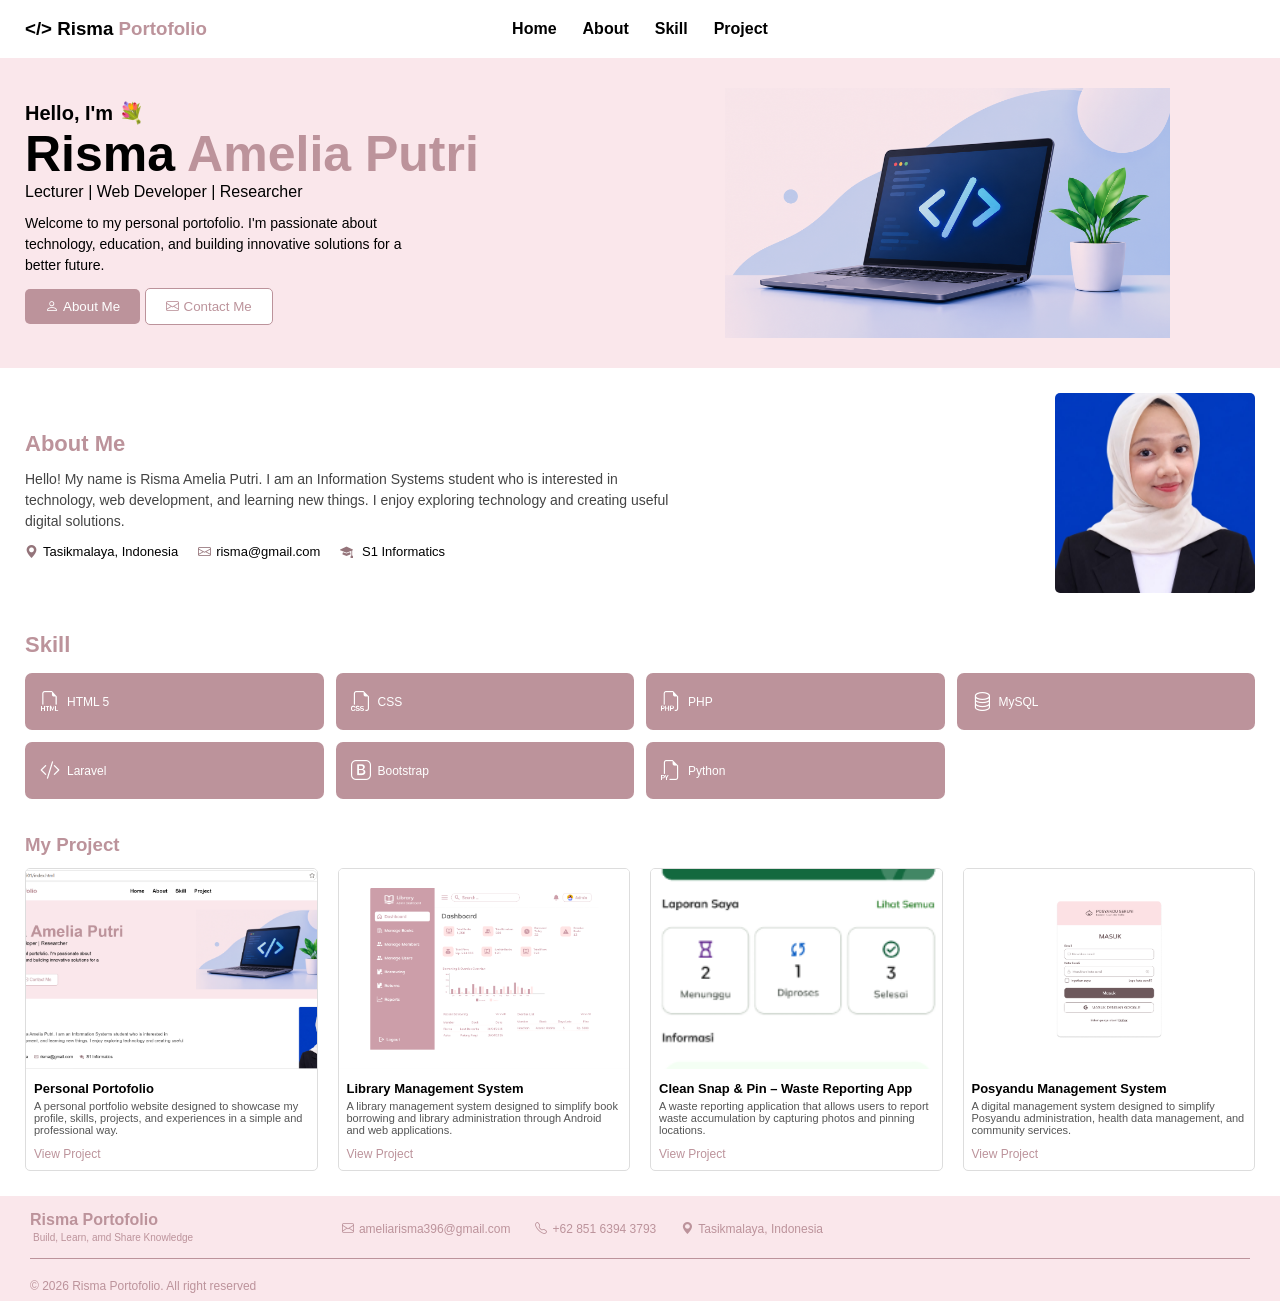
==== index.html @ c5d8715c "Memperbaiki file index.html" ====
<!DOCTYPE html>
<html lang="en">
<head>
    <meta charset="UTF-8">
    <meta name="viewport" content="width=device-width, initial-scale=1.0">
    <title>PORTOFOLIO - RISMA</title>
    <link rel="stylesheet" href="css/style.css">
    <link rel="stylesheet" href="https://cdn.jsdelivr.net/npm/bootstrap-icons@1.11.3/font/bootstrap-icons.min.css">
</head>
<body>
    <nav class="risma_navbar">
        <div class="risma_logo">
            <h3>&lt;/&gt; Risma <span>Portofolio</span></h3>
        </div>
    
        <ul>
            <li><a href="#">Home</a></li>
            <li><a href="#">About</a></li>
            <li><a href="#">Skill</a></li>
            <li><a href="#">Project</a></li>
        </ul>
    </nav>

    <section class="risma_hero">
        <div class="risma_hero-text">
            <h3>Hello, I'm 💐</h3>
            <h1>Risma <span>Amelia Putri</span></h1>
            <p class="risma_subtittle">Lecturer | Web Developer | Researcher</p>
            <p class="risma_description">Welcome to my personal portofolio. I'm passionate about technology, education, and building innovative solutions for a better future.</p>
            <button class="risma_btn-about"><i class="bi bi-person risma_icon"></i>About Me</button>
            <button class="risma_btn-contact"><i class="bi bi-envelope risma_icon"></i>Contact Me</button>
        </div>

        <div class="risma_hero-image">
            <img src="image/Laptop.png" alt="Laptop">
        </div>
    </section>

    <section class="risma_about_me">
        <div class="risma_about_text">
            <h3>About Me</h3>
            <p>Hello! My name is Risma Amelia Putri. I am an Information Systems student who is interested in technology, web development, and learning new things. I enjoy exploring technology and creating useful digital solutions.</p>

            <div class="risma_about_info">
                <span><i class="bi bi-geo-alt-fill"></i>Tasikmalaya, Indonesia</span>
                <span><i class="bi bi-envelope"></i>risma@gmail.com</span>
                <span><i class="bi bi-mortarboard-fill"></i> S1 Informatics</span>
            </div>
        </div>

        <div class="risma_about_image">
            <img src="image/2.jpeg" alt="Risma">
        </div>
    </section>

    <section class="risma_skill">
        <h3>Skill</h3>
        <div class="risma_skill_container">
            <span><i class="bi bi-filetype-html"></i>HTML 5</span>
            <span><i class="bi bi-filetype-css"></i>CSS</span>
            <span><i class="bi bi-filetype-php"></i>PHP</span>
            <span><i class="bi bi-database"></i>MySQL</span>
            <span><i class="bi bi-code-slash"></i>Laravel</span>
            <span><i class="bi bi-bootstrap"></i>Bootstrap</span>
            <span><i class="bi bi-filetype-py"></i>Python</span>
        </div>
    </section>

    <section class="risma_project">
        <h3>My Project</h3>
        <div class="risma_project_container">
            <div class="risma_project_card">
                <img src="image/Portofolio.png" alt="Personal Portofolio">
                <div class="risma_project_info">
                    <h4>Personal Portofolio</h4>
                    <p>A personal portfolio website designed to showcase my profile, skills, projects, and experiences in a simple and professional way.</p>
                    <a href="#">View Project</a>
                </div>
            </div>

            <div class="risma_project_card">
                <img src="image/Perpustakaan.png" alt="Library Management System">
                <div class="risma_project_info">
                    <h4>Library Management System</h4>
                    <p>A library management system designed to simplify book borrowing and library administration through Android and web applications.</p>
                    <a href="#">View Project</a>
                </div>
            </div>

            <div class="risma_project_card">
                <img src="image/CleanSnap&Pin.png" alt="Clean Snap & Pin – Waste Reporting App">
                <div class="risma_project_info">
                    <h4>Clean Snap & Pin – Waste Reporting App</h4>
                    <p>A waste reporting application that allows users to report waste accumulation by capturing photos and pinning locations.</p>
                    <a href="#">View Project</a>
                </div>
            </div>

            <div class="risma_project_card">
                <img src="image/Posyandu.png" alt="Posyandu Management System">
                <div class="risma_project_info">
                    <h4>Posyandu Management System</h4>
                    <p>A digital management system designed to simplify Posyandu administration, health data management, and community services.</p>
                    <a href="#">View Project</a>
                </div>
            </div>
        </div>
    </section>

    <section class="risma_footer">
        <div class="risma_footer_container">
            <div class="risma_footer_info">
                <h4>Risma <span>Portofolio</span></h4>
                <p>Build, Learn, amd Share Knowledge</p>
            </div>
            <div class="risma_footer_contact">
                <span><i class="bi bi-envelope"></i>ameliarisma396@gmail.com</span>
                <span><i class="bi bi-telephone"></i>+62 851 6394 3793</span>
                <span><i class="bi bi-geo-alt-fill"></i>Tasikmalaya, Indonesia</span>
            </div>
        </div>
        <hr>
        <p class="risma_footer_copyright">&copy 2026 Risma Portofolio. All right reserved</p>
    </section>
</body>
</html>
---- css/style.css ----
* {
    margin: 0;
    padding: 0;
    font-family: Arial, Helvetica, sans-serif;
    box-sizing: border-box;
}

body{
    background-color: white;
}

.risma_navbar {
    display: flex;
    align-items: center;
    justify-content: center;
    position: relative;
    padding: 15px 25px;
    background-color: white;
    font-weight: bold;
}

.risma_logo {
    position: absolute;
    left: 25px;
    margin-left: 0;
    width: auto;
}

.risma_logo h3 {
    margin: 0;
    color: black;
}

.risma_logo span {
    color: #bc939b;
}

.risma_navbar h3 {
    color: black;
    margin-right: 5px;
}

.risma_navbar ul {
    width: auto;
    display: flex;
    justify-content: center;
    list-style: none;
    padding: 0;
    margin: 0;
}

.risma_navbar li {
    margin: 5px;
}

.risma_navbar a {
    color: black;
    text-decoration: none;
    padding: 8px;
}

.risma_navbar a:hover {
    color: #bc939b;
}

.risma_hero {
    background-color:#fae7eb;
;
    width: 100%;
    padding: 30px 25px;
    display: flex;
    align-items: center;
    justify-content: space-between;
}

.risma_hero-text {
    width: 50%;
}

.risma_hero h3{
    margin: 0;
    font-size: 20px;
}

.risma_hero h1{
    color: black;
    font-size: 50px;
    margin: 0;
}

.risma_hero span{
    color: #bc939b;
}

.risma_subtitle {
    margin: 5px;
    font-size: 15px;
    
}

.risma_description {
    font-size: 14px;
    line-height: 1.5;
    max-width: 400px;
    margin-bottom: 12px;
    margin-top: 12px;
}

.risma_btn-about {
    background-color: #bc939b;
    color: white;
    padding: 10px 20px;
    border: none;
    border-radius: 5px;
    cursor: pointer;
}

.risma_btn-contact {
    background-color: white;
    color: #bc939b;
    padding: 10px 20px;
    border: 1px solid #bc939b;
    border-radius: 5px;
    cursor: pointer;
}

.risma_btn-about:hover {
    background-color: #94747a;
}

.risma_btn-contact:hover {
    background-color: #bc939b;
    color: white;
}

.risma_icon {
    margin-right: 5px;
}

.risma_hero-image {
    width: 50%;
    display: flex;
    justify-content: center;
    text-align: center;
}

.risma_hero-image img {
    width: 100%;
    max-width: 450px;
    height: 250px;
    object-fit: contain;
    mix-blend-mode: multiply;
}

.risma_about_me {
    width: 100%;
    padding: 25px;
    display: flex;
    align-items: center;
    justify-content: space-between;
    background-color: white;
}

.risma_about_text{
    width: 70%;
}

.risma_about_text h3 {
    font-size: 22px;
    font-weight: bold;
    color: #bc939b;
    margin-bottom: 12px;
}

.risma_about_text p {
    font-size: 14px;
    line-height: 1.5;
    color: #444;
    max-width: 650px;
}

.risma_about_info {
    display: flex;
    gap: 20px;
    flex-wrap: wrap;
    font-size: 12px;
    margin-top: 12px;
    font-size: 12px;
}

.risma_about_info i{
    color: #94747a;
    margin-right: 5px;
}

.risma_about_info span {
    font-size: 13px;
}

.risma_about_image {
    width: 30%;
    text-align: right;
}

.risma_about_image img {
    width: 200px;
    height: 200px;
    object-fit: cover;
    border-radius: 5px;
}

.risma_skill {
    width: 100%;
    padding: 10px 25px 25px;
    background-color: white;
}

.risma_skill h3 {
    color:#bc939b;
    font-size: 22px;
    margin-bottom: 15px;
}

.risma_skill_container {
    display: grid;
    grid-template-columns: repeat(4, 1fr);
    gap: 12px;
    margin-top: 12px;
}

.risma_skill_container span{
    width: 100%;
    padding: 17px 15px;
    display: flex;
    align-items: center;
    background-color: #bc939b;
    border-radius: 7px;
    font-size: 12px;
    color: white;
}

.risma_skill_container span i {
    font-size: 20px;
    color: white;
    margin-right: 7px;
    transition: 0.3s;

}

.risma_skill_container span i:hover {
    transform: translateY(-2px);
}

.risma_project {
    width: 100%;
    padding: 10px 25px 25px;
    background-color: white;
}

.risma_project h3 {
    color: #bc939b;
}

.risma_project_container {
    display: grid;
    grid-template-columns: repeat(4, 1fr);
    gap: 20px;
    margin-top: 12px;
}

.risma_project_card {
    width: 100%;
    border: 1px solid #ddd;
    border-radius: 5px;
    overflow: hidden;
    background-color: white;
}

.risma_project_card img {
    width: 100%;
    height: 200px;
    object-fit: cover;
}

.risma_project_info {
    padding: 8px;
}

.risma_project_info h4 {
    font-size: 13px;
    font-weight: bold;
    margin-bottom: 4px;
}

.risma_project_info p {
    font-size: 11px;
    color: #555;
    margin-bottom: 8px;
}

.risma_project_info a {
    font-size: 12px;
    color:#bc939b;
    text-decoration: none;
}

.risma_project_info a:hover {
    text-decoration: underline;
}

.risma_footer {
    width: 100%;
    padding: 15px 30px 8px;
    background-color: #fae7eb;
    color: #bc939b;
}

.risma_footer_container {
    width: 65%;
    display: flex;
    justify-content: space-between;
    align-items: center;
    padding-bottom: 12px;
    gap: 15px;
}

.risma_footer_info h4 {
    font-size: 16px;
    margin: 0;
}

.risma_footer_info p {
    font-size: 10px;
    margin: 3px;
}

.risma_footer_contact {
    display: flex;
    gap: 25px;
    flex-wrap: wrap;
    font-size: 12px;
}

.risma_footer_contact i {
    margin-right: 5px;
}

.risma_footer hr {
    border: 0;
    border-top: 1px solid #bc939b;
    margin: 0 0 8px;
}

.risma_footer_copyright {
    margin-top: 20px;
    font-size: 0.75rem;
}

@media (max-width: 680px) {
    .risma_navbar {
        flex-direction: column;
        gap: 6px;
    }

    .risma_logo {
        position: static;
    }

    .risma_navbar ul {
        flex-wrap: wrap;
    }

    .risma_hero, .risma_about_me {
        flex-direction: column;
        align-items: flex-start;
        gap: 20px;
    }

    .risma_hero-text, .risma_hero-image, .risma_about_text, .risma_about_image {
        width: 100%;
    }

    .risma_hero-image img {
        height: auto;
    }

    .risma_hero h1 {
        font-size: 36px;
    }

    .risma_about_image {
        text-align: left;
    }

    .risma_skill_container {
        grid-template-columns: repeat(2, 1fr);
    }

    .risma_project_card {
        width: calc(50% - 8px);
    }

    .risma_footer_container {
        width: 100%;
        flex-direction: column;
        align-items: flex-start;
    }

    @media (max-width: 480px) {
        .risma_project_card {
            width: 100%;
        }
    }
}
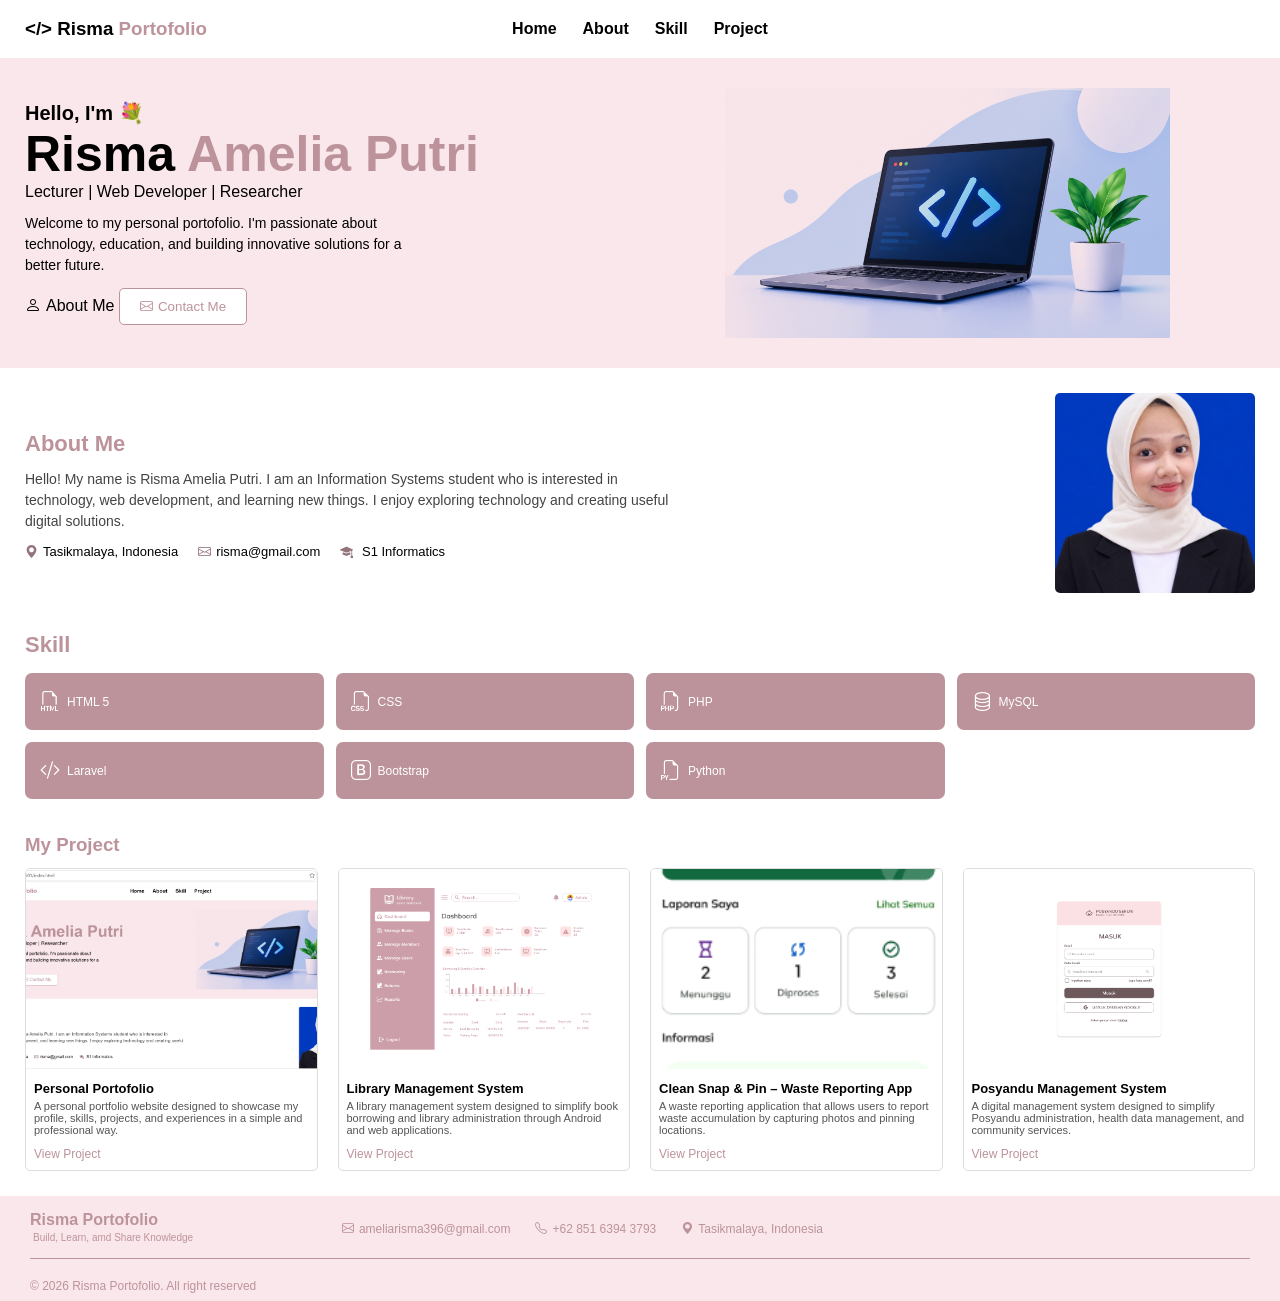
==== commit 2d3f4cac: "Update index.html" ====
--- a/index.html
+++ b/index.html
@@ -27,7 +27,7 @@
             <h1>Risma <span>Amelia Putri</span></h1>
             <p class="risma_subtittle">Lecturer | Web Developer | Researcher</p>
             <p class="risma_description">Welcome to my personal portofolio. I'm passionate about technology, education, and building innovative solutions for a better future.</p>
-            <button class="risma_btn-about"><i class="bi bi-person risma_icon"></i>About Me</button>
+            <a class="#about"><i class="bi bi-person risma_icon"></i>About Me</a>
             <button class="risma_btn-contact"><i class="bi bi-envelope risma_icon"></i>Contact Me</button>
         </div>
 
@@ -36,7 +36,7 @@
         </div>
     </section>
 
-    <section class="risma_about_me">
+    <section class="risma_about_me" id="about">
         <div class="risma_about_text">
             <h3>About Me</h3>
             <p>Hello! My name is Risma Amelia Putri. I am an Information Systems student who is interested in technology, web development, and learning new things. I enjoy exploring technology and creating useful digital solutions.</p>
@@ -70,7 +70,7 @@
         <h3>My Project</h3>
         <div class="risma_project_container">
             <div class="risma_project_card">
-                <img src="image/Portofolio.png" alt="Personal Portofolio">
+                <img src="image/personal_portofolio.png" alt="Personal Portofolio">
                 <div class="risma_project_info">
                     <h4>Personal Portofolio</h4>
                     <p>A personal portfolio website designed to showcase my profile, skills, projects, and experiences in a simple and professional way.</p>
@@ -123,4 +123,4 @@
         <p class="risma_footer_copyright">&copy 2026 Risma Portofolio. All right reserved</p>
     </section>
 </body>
-</html>+</html>
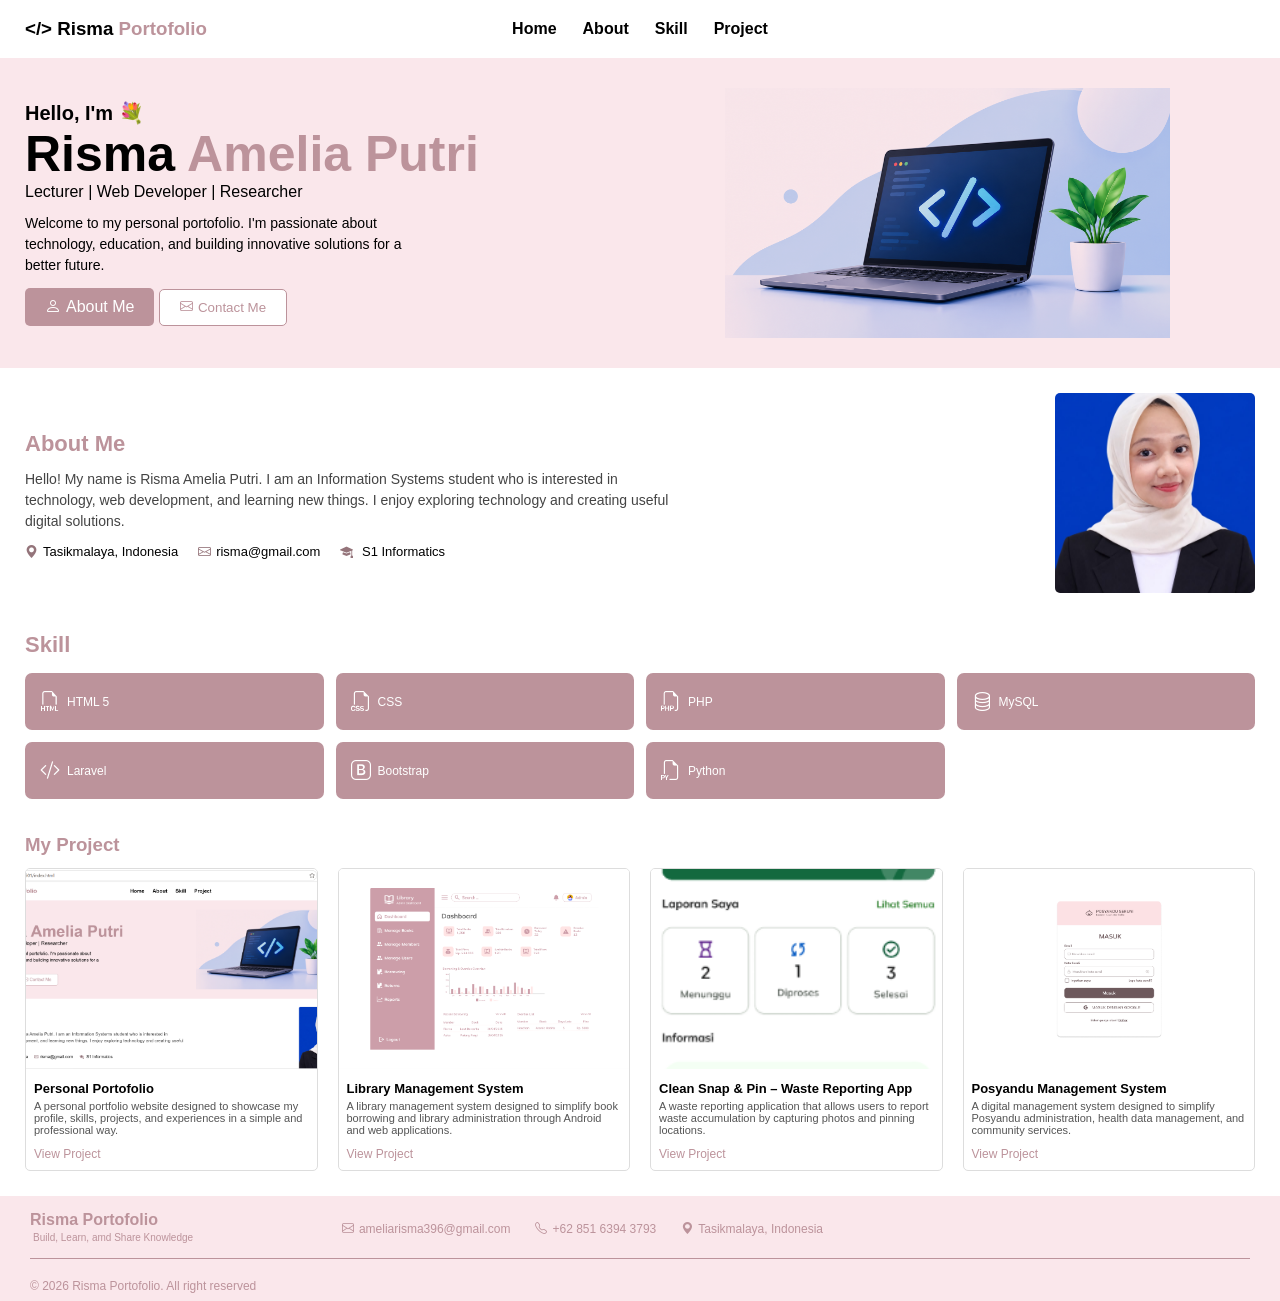
==== commit 6ce1d868: "Update index.html" ====
--- a/index.html
+++ b/index.html
@@ -27,7 +27,7 @@
             <h1>Risma <span>Amelia Putri</span></h1>
             <p class="risma_subtittle">Lecturer | Web Developer | Researcher</p>
             <p class="risma_description">Welcome to my personal portofolio. I'm passionate about technology, education, and building innovative solutions for a better future.</p>
-            <a class="#about"><i class="bi bi-person risma_icon"></i>About Me</a>
+            <a href="#about" class="risma_btn-about"><i class="bi bi-person risma_icon"></i>About Me</a>
             <button class="risma_btn-contact"><i class="bi bi-envelope risma_icon"></i>Contact Me</button>
         </div>
 
--- a/css/style.css
+++ b/css/style.css
@@ -3,6 +3,10 @@
     padding: 0;
     font-family: Arial, Helvetica, sans-serif;
     box-sizing: border-box;
+}
+
+html {
+    scroll-behavior: smooth;
 }
 
 body{
@@ -107,11 +111,13 @@
 }
 
 .risma_btn-about {
+    display: inline-block;
     background-color: #bc939b;
     color: white;
     padding: 10px 20px;
     border: none;
     border-radius: 5px;
+    text-decoration: none;
     cursor: pointer;
 }
 
@@ -411,4 +417,4 @@
             width: 100%;
         }
     }
-}+}
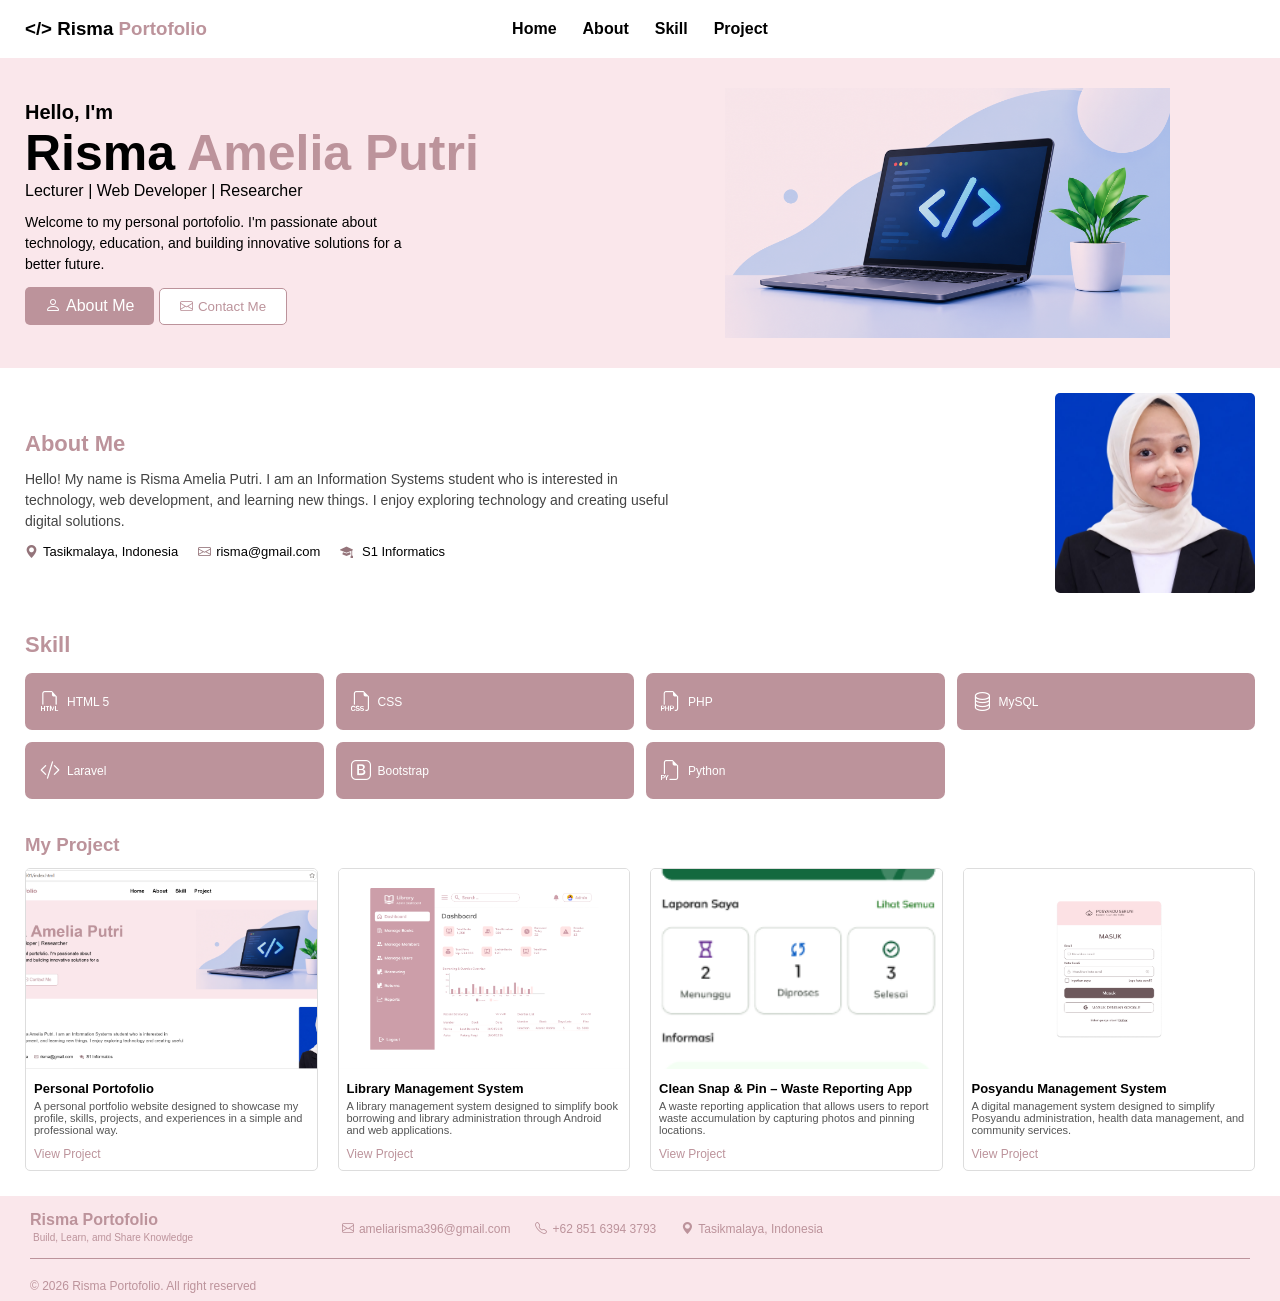
==== commit f7d4b035: "Update index.html" ====
--- a/index.html
+++ b/index.html
@@ -15,15 +15,15 @@
     
         <ul>
             <li><a href="#">Home</a></li>
-            <li><a href="#">About</a></li>
-            <li><a href="#">Skill</a></li>
-            <li><a href="#">Project</a></li>
+            <li><a href="#about">About</a></li>
+            <li><a href="#skill">Skill</a></li>
+            <li><a href="#project">Project</a></li>
         </ul>
     </nav>
 
     <section class="risma_hero">
         <div class="risma_hero-text">
-            <h3>Hello, I'm 💐</h3>
+            <h3>Hello, I'm</h3>
             <h1>Risma <span>Amelia Putri</span></h1>
             <p class="risma_subtittle">Lecturer | Web Developer | Researcher</p>
             <p class="risma_description">Welcome to my personal portofolio. I'm passionate about technology, education, and building innovative solutions for a better future.</p>
@@ -53,7 +53,7 @@
         </div>
     </section>
 
-    <section class="risma_skill">
+    <section class="risma_skill" id="skill">
         <h3>Skill</h3>
         <div class="risma_skill_container">
             <span><i class="bi bi-filetype-html"></i>HTML 5</span>
@@ -66,7 +66,7 @@
         </div>
     </section>
 
-    <section class="risma_project">
+    <section class="risma_project" id="project">
         <h3>My Project</h3>
         <div class="risma_project_container">
             <div class="risma_project_card">
--- a/css/style.css
+++ b/css/style.css
@@ -6,7 +6,7 @@
 }
 
 html {
-    scroll-behavior: smooth;
+    scroll-behavior: smooth !important;
 }
 
 body{
@@ -402,8 +402,13 @@
         grid-template-columns: repeat(2, 1fr);
     }
 
+    .risma_project_container {
+        grid-template-columns: repeat(2, 1fr);
+        gap: 12px;
+    }
+
     .risma_project_card {
-        width: calc(50% - 8px);
+        width: 100%;
     }
 
     .risma_footer_container {
@@ -411,10 +416,13 @@
         flex-direction: column;
         align-items: flex-start;
     }
-
-    @media (max-width: 480px) {
-        .risma_project_card {
-            width: 100%;
-        }
-    }
-}
+}
+
+@media (max-width: 480px) {
+    .risma_project_container {
+        grid-template-columns: 1fr !important;
+    }
+    .risma_project_card {
+        width: 100%;
+    }
+}
